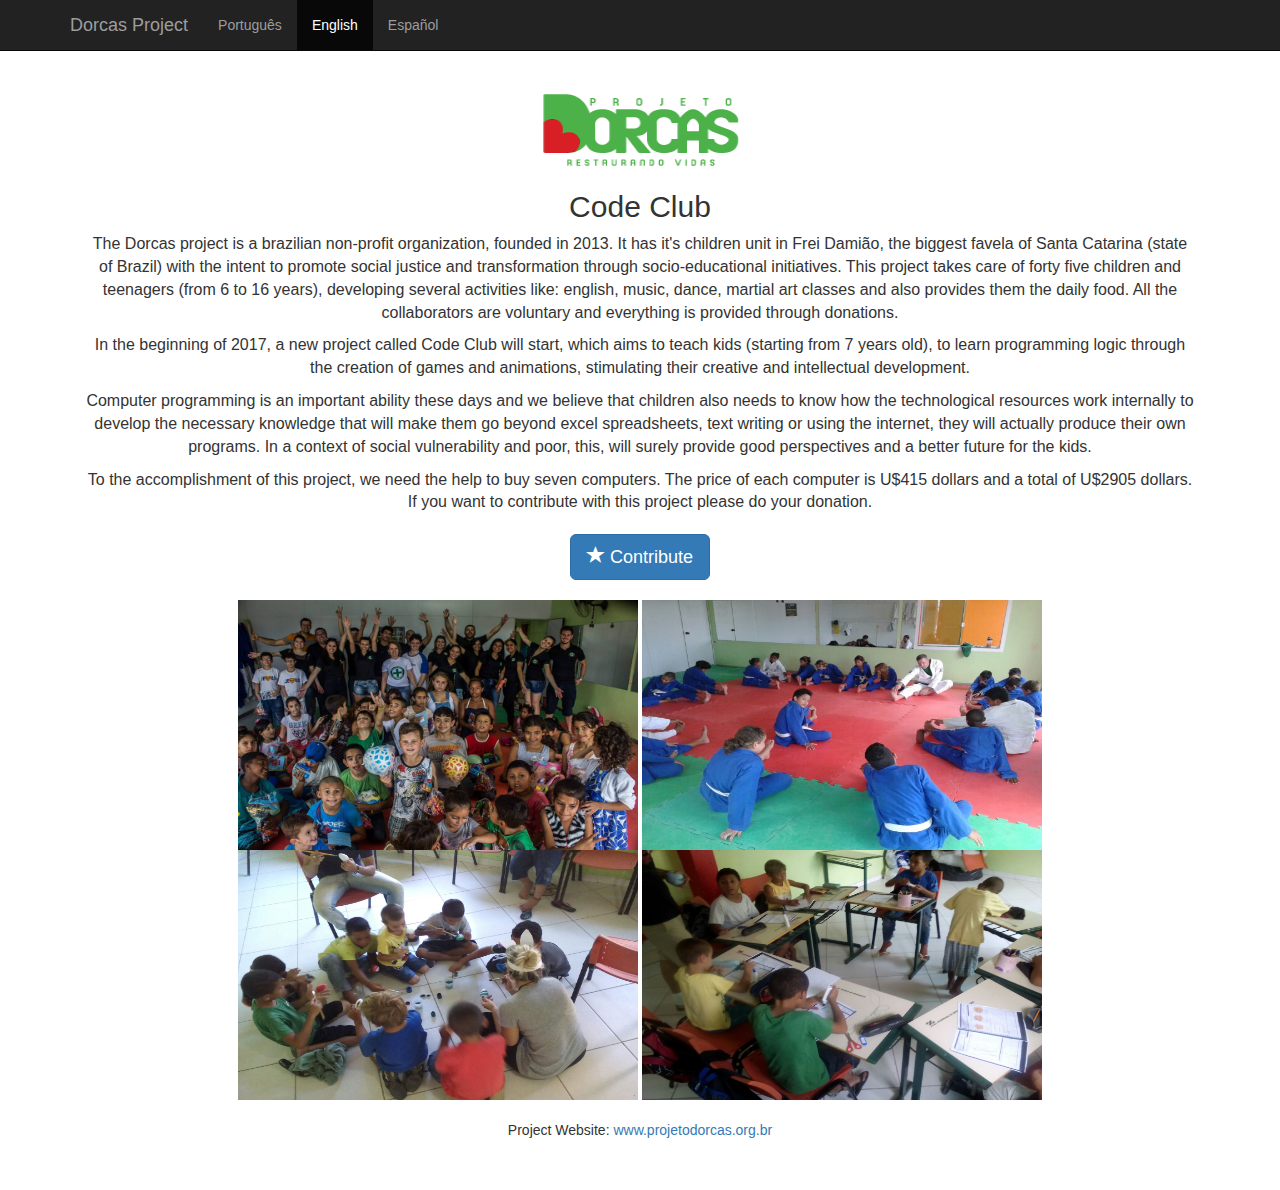
==== english.html @ 03155575 "<br>" ====
<!DOCTYPE html>
<html lang="en">
  <head>
    <meta charset="utf-8">
    <meta http-equiv="X-UA-Compatible" content="IE=edge">
    <meta name="viewport" content="width=device-width, initial-scale=1">
    <!-- The above 3 meta tags *must* come first in the head; any other head content must come *after* these tags -->
    <meta name="description" content="">
    <meta name="author" content="">
    <link rel="icon" href="../../favicon.ico">

    <title>Code Club - Projeto Dorcas</title>

    <!-- Bootstrap core CSS -->
    <link href="dist/css/bootstrap.min.css" rel="stylesheet">

    <!-- IE10 viewport hack for Surface/desktop Windows 8 bug -->
    <link href="assets/css/ie10-viewport-bug-workaround.css" rel="stylesheet">

    <!-- Custom styles for this template -->
    <link href="starter-template.css" rel="stylesheet">

    <!-- Just for debugging purposes. Don't actually copy these 2 lines! -->
    <!--[if lt IE 9]><script src="../../assets/js/ie8-responsive-file-warning.js"></script><![endif]-->
    <script src="assets/js/ie-emulation-modes-warning.js"></script>

    <!-- HTML5 shim and Respond.js for IE8 support of HTML5 elements and media queries -->
    <!--[if lt IE 9]>
      <script src="https://oss.maxcdn.com/html5shiv/3.7.3/html5shiv.min.js"></script>
      <script src="https://oss.maxcdn.com/respond/1.4.2/respond.min.js"></script>
    <![endif]-->
  </head>

  <body>

    <nav class="navbar navbar-inverse navbar-fixed-top">
      <div class="container">
        <div class="navbar-header">
          <button type="button" class="navbar-toggle collapsed" data-toggle="collapse" data-target="#navbar" aria-expanded="false" aria-controls="navbar">
            <span class="sr-only">Toggle navigation</span>
            <span class="icon-bar"></span>
            <span class="icon-bar"></span>
            <span class="icon-bar"></span>
          </button>
          <a class="navbar-brand" href="#">Dorcas Project</a>
        </div>
        <div id="navbar" class="collapse navbar-collapse">
          <ul class="nav navbar-nav">
            <li><a href="index.html">Português</a></li>
            <li class="active"><a href="english.html">English</a></li>
            <li><a href="espanol.html">Español</a></li>
          </ul>
        </div><!--/.nav-collapse -->
      </div>
    </nav>

    <div class="container">

      <div class="starter-template">
        <img src="assets/img/logo.png" height="80px" width="200px"/>
        <h2>Code Club</h2>
        <p class="text">The Dorcas project is a brazilian non-profit organization, founded in 2013. It has it's children unit in Frei Damião, the biggest favela of Santa Catarina (state of Brazil) with the intent to promote social justice and transformation through socio-educational initiatives. This project takes care of forty five children and teenagers (from 6 to 16 years), developing several activities like: english, music, dance, martial art classes and also provides them the daily food. All the collaborators are voluntary and everything is provided through donations.</p>
        <p class="text">In the beginning of 2017, a new project called Code Club will start, which aims to teach kids (starting from 7 years old), to learn programming logic through the creation of games and animations, stimulating their creative and intellectual development.</p>
        <p class="text">Computer programming is an important ability these days and we believe that children also needs to know how the technological resources work internally to develop the necessary knowledge that will make them go beyond excel spreadsheets, text writing or using the internet, they will actually produce their own programs. In a context of social vulnerability and poor, this, will surely provide good perspectives and a better future for the kids.</p>
        <p class="text">To the accomplishment of this project, we need the help to buy seven computers. The price of each computer is U$415 dollars and a total of U$2905 dollars. If you want to contribute with this project please do your donation.</p>
        <div style="margin-top: 20px; margin-bottom: 20px ;">
         <button type="button" class="btn btn-primary btn-lg"  onclick="window.location.href='https://www.donationto.com/Dorcas-Project-Code-Club'">
            <span class="glyphicon glyphicon-star" aria-hidden="true"></span> Contribute
        </button>
        </div>
        <img src="assets/img/foto_1.jpg" height="250px" width="400px"/>
        <img src="assets/img/foto_2.jpeg" height="250px" width="400px"/>
        </br>
        <img src="assets/img/foto_3.jpeg" height="250px" width="400px"/>
        <img src="assets/img/foto_4.jpeg" height="250px" width="400px"/>
        </br>
        </br>
        <p>Project Website: <a href="http://www.projetodorcas.org.br" target="_blank">www.projetodorcas.org.br</a></p>
      </div>

    </div><!-- /.container -->


    <!-- Bootstrap core JavaScript
    ================================================== -->
    <!-- Placed at the end of the document so the pages load faster -->
    <script src="https://ajax.googleapis.com/ajax/libs/jquery/1.12.4/jquery.min.js"></script>
    <script>window.jQuery || document.write('<script src="assets/js/vendor/jquery.min.js"><\/script>')</script>
    <script src="../../dist/js/bootstrap.min.js"></script>
    <!-- IE10 viewport hack for Surface/desktop Windows 8 bug -->
    <script src="assets/js/ie10-viewport-bug-workaround.js"></script>
  </body>
</html>
---- assets/css/ie10-viewport-bug-workaround.css ----
/*!
 * IE10 viewport hack for Surface/desktop Windows 8 bug
 * Copyright 2014-2015 Twitter, Inc.
 * Licensed under MIT (https://github.com/twbs/bootstrap/blob/master/LICENSE)
 */

/*
 * See the Getting Started docs for more information:
 * http://getbootstrap.com/getting-started/#support-ie10-width
 */
@-ms-viewport     { width: device-width; }
@-o-viewport      { width: device-width; }
@viewport         { width: device-width; }
---- starter-template.css ----
body {
  padding-top: 50px;
}
.starter-template {
  padding: 40px 15px;
  text-align: center;
}

.text{
  font-size: 16px;
}
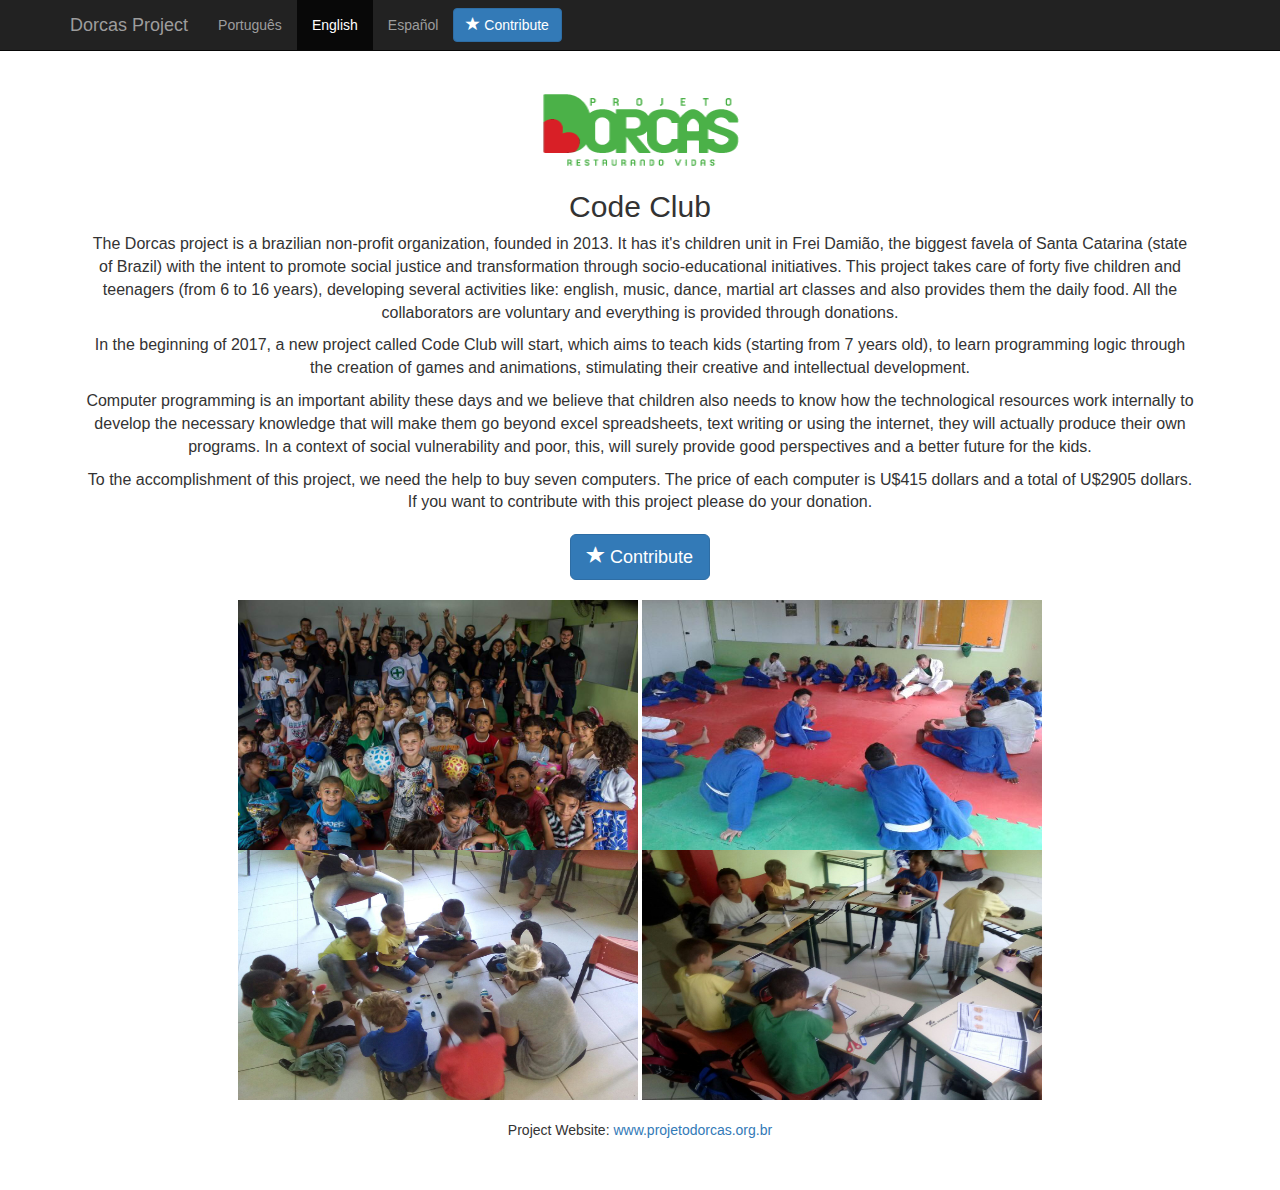
==== commit 639b586b: "adding button" ====
--- a/english.html
+++ b/english.html
@@ -49,6 +49,11 @@
             <li><a href="index.html">Português</a></li>
             <li class="active"><a href="english.html">English</a></li>
             <li><a href="espanol.html">Español</a></li>
+            <li style="top:8px;">
+              <button type="button" class="btn btn-primary" onclick="window.location.href='https://www.kickante.com.br/campanhas/projeto-15'">
+                <span class="glyphicon glyphicon-star" aria-hidden="true"></span> Contribute
+              </button>
+            </li>
           </ul>
         </div><!--/.nav-collapse -->
       </div>
@@ -66,7 +71,7 @@
         <div style="margin-top: 20px; margin-bottom: 20px ;">
          <button type="button" class="btn btn-primary btn-lg"  onclick="window.location.href='https://www.donationto.com/Dorcas-Project-Code-Club'">
             <span class="glyphicon glyphicon-star" aria-hidden="true"></span> Contribute
-        </button>
+         </button>
         </div>
         <img src="assets/img/foto_1.jpg" height="250px" width="400px"/>
         <img src="assets/img/foto_2.jpeg" height="250px" width="400px"/>
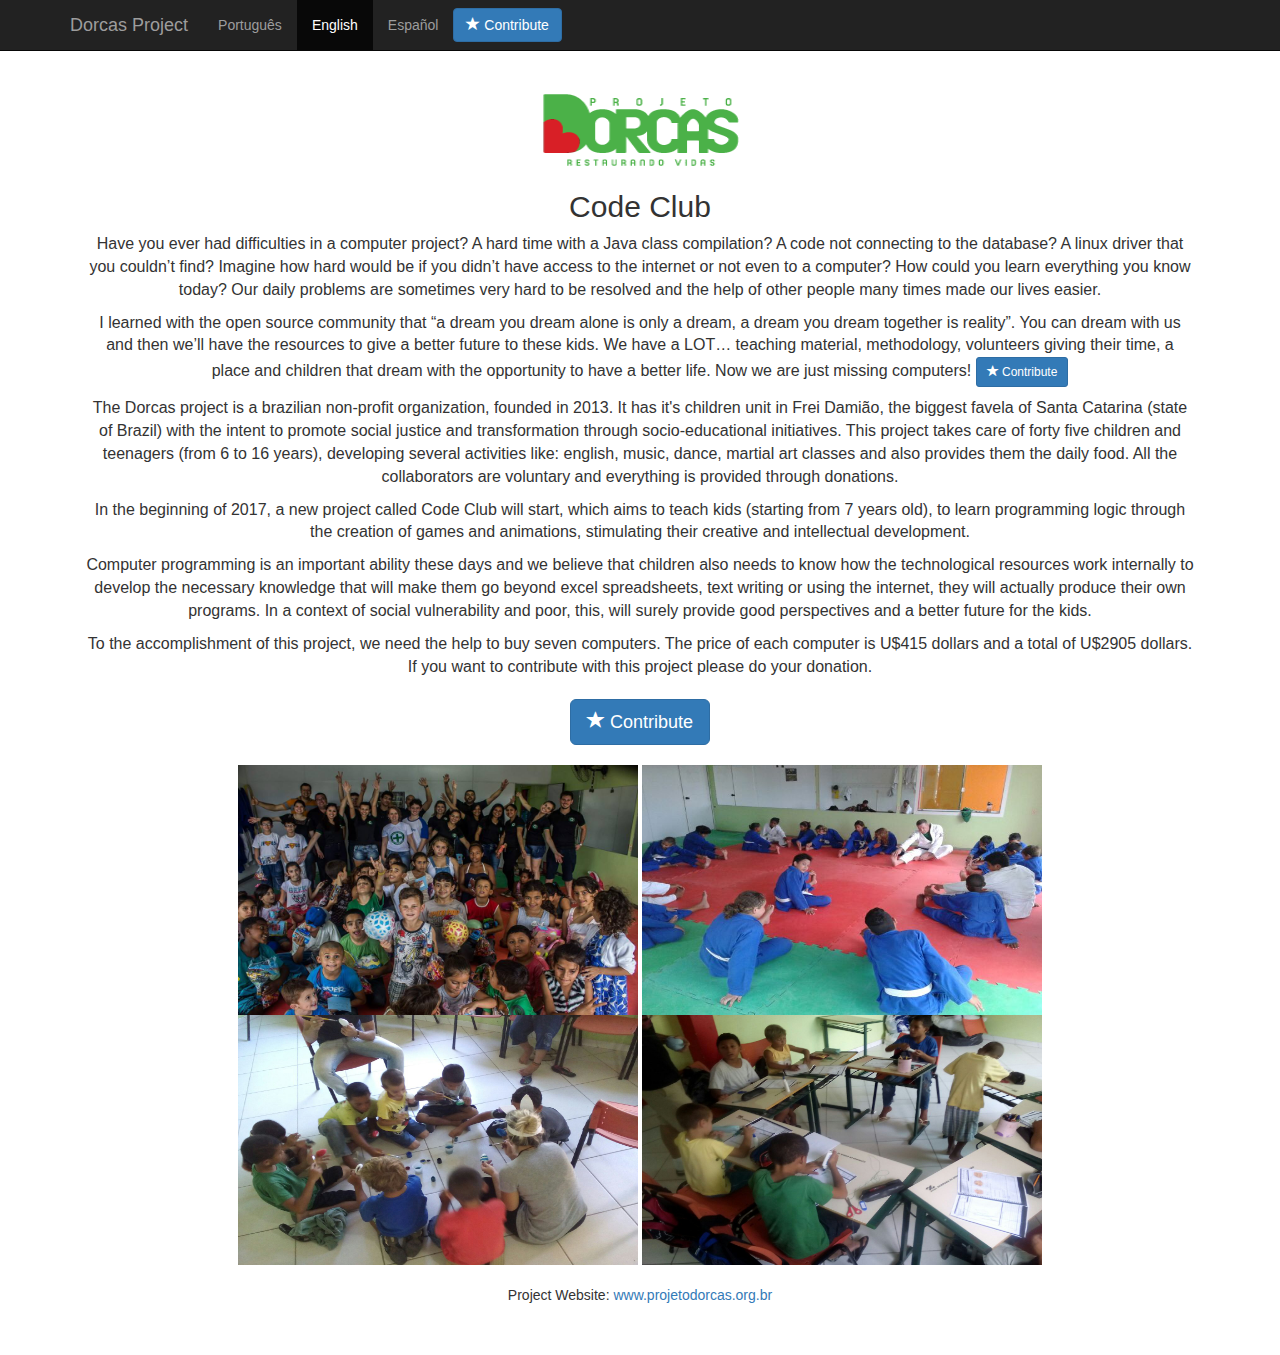
==== commit 610b568d: "new.." ====
--- a/english.html
+++ b/english.html
@@ -50,7 +50,7 @@
             <li class="active"><a href="english.html">English</a></li>
             <li><a href="espanol.html">Español</a></li>
             <li style="top:8px;">
-              <button type="button" class="btn btn-primary" onclick="window.location.href='https://www.kickante.com.br/campanhas/projeto-15'">
+              <button type="button" class="btn btn-primary" onclick="window.location.href='https://www.donationto.com/Dorcas-Project-Code-Club'">
                 <span class="glyphicon glyphicon-star" aria-hidden="true"></span> Contribute
               </button>
             </li>
@@ -64,6 +64,13 @@
       <div class="starter-template">
         <img src="assets/img/logo.png" height="80px" width="200px"/>
         <h2>Code Club</h2>
+        <p class="text">Have you ever had difficulties in a computer project? A hard time with a Java class compilation? A code not connecting to the database? A linux driver that you couldn’t find? Imagine how hard would be if you didn’t have access to the internet or not even to a computer? How could you learn everything you know today? Our daily problems are sometimes very hard to be resolved and the help of other people many times made our lives easier.</p>
+        <p class="text">
+          I learned with the open source community that “a dream you dream alone is only a dream, a dream you dream together is reality”. You can dream with us and then we’ll have the resources to give a better future to these kids. We have a LOT… teaching material, methodology, volunteers giving their time, a place and children that dream with the opportunity to have a better life. Now we are just missing computers!
+          <button type="button" class="btn btn-primary btn-sm" onclick="window.location.href='https://www.kickante.com.br/campanhas/projeto-15'">
+              <span class="glyphicon glyphicon-star" aria-hidden="true"></span> Contribute
+          </button>
+        </p>
         <p class="text">The Dorcas project is a brazilian non-profit organization, founded in 2013. It has it's children unit in Frei Damião, the biggest favela of Santa Catarina (state of Brazil) with the intent to promote social justice and transformation through socio-educational initiatives. This project takes care of forty five children and teenagers (from 6 to 16 years), developing several activities like: english, music, dance, martial art classes and also provides them the daily food. All the collaborators are voluntary and everything is provided through donations.</p>
         <p class="text">In the beginning of 2017, a new project called Code Club will start, which aims to teach kids (starting from 7 years old), to learn programming logic through the creation of games and animations, stimulating their creative and intellectual development.</p>
         <p class="text">Computer programming is an important ability these days and we believe that children also needs to know how the technological resources work internally to develop the necessary knowledge that will make them go beyond excel spreadsheets, text writing or using the internet, they will actually produce their own programs. In a context of social vulnerability and poor, this, will surely provide good perspectives and a better future for the kids.</p>
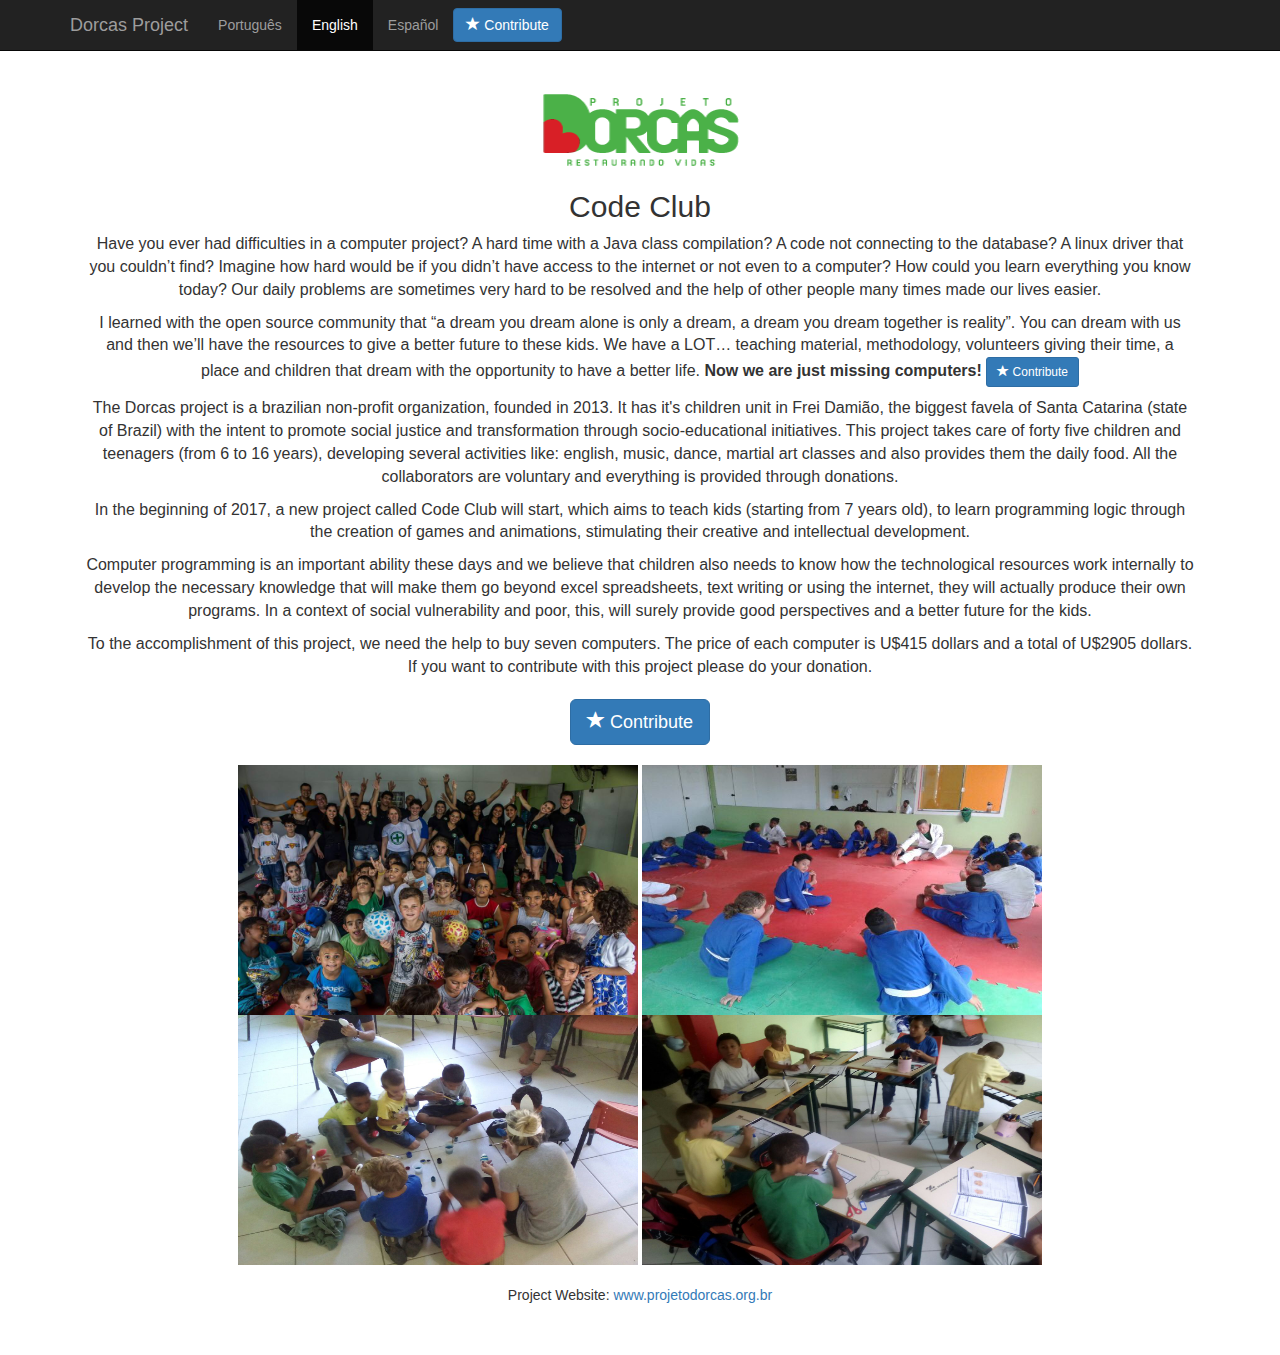
==== commit 0915896f: "smal fix" ====
--- a/english.html
+++ b/english.html
@@ -66,8 +66,8 @@
         <h2>Code Club</h2>
         <p class="text">Have you ever had difficulties in a computer project? A hard time with a Java class compilation? A code not connecting to the database? A linux driver that you couldn’t find? Imagine how hard would be if you didn’t have access to the internet or not even to a computer? How could you learn everything you know today? Our daily problems are sometimes very hard to be resolved and the help of other people many times made our lives easier.</p>
         <p class="text">
-          I learned with the open source community that “a dream you dream alone is only a dream, a dream you dream together is reality”. You can dream with us and then we’ll have the resources to give a better future to these kids. We have a LOT… teaching material, methodology, volunteers giving their time, a place and children that dream with the opportunity to have a better life. Now we are just missing computers!
-          <button type="button" class="btn btn-primary btn-sm" onclick="window.location.href='https://www.kickante.com.br/campanhas/projeto-15'">
+          I learned with the open source community that “a dream you dream alone is only a dream, a dream you dream together is reality”. You can dream with us and then we’ll have the resources to give a better future to these kids. We have a LOT… teaching material, methodology, volunteers giving their time, a place and children that dream with the opportunity to have a better life. <b>Now we are just missing computers!</b>
+          <button type="button" class="btn btn-primary btn-sm" onclick="window.location.href='https://www.donationto.com/Dorcas-Project-Code-Club'">
               <span class="glyphicon glyphicon-star" aria-hidden="true"></span> Contribute
           </button>
         </p>
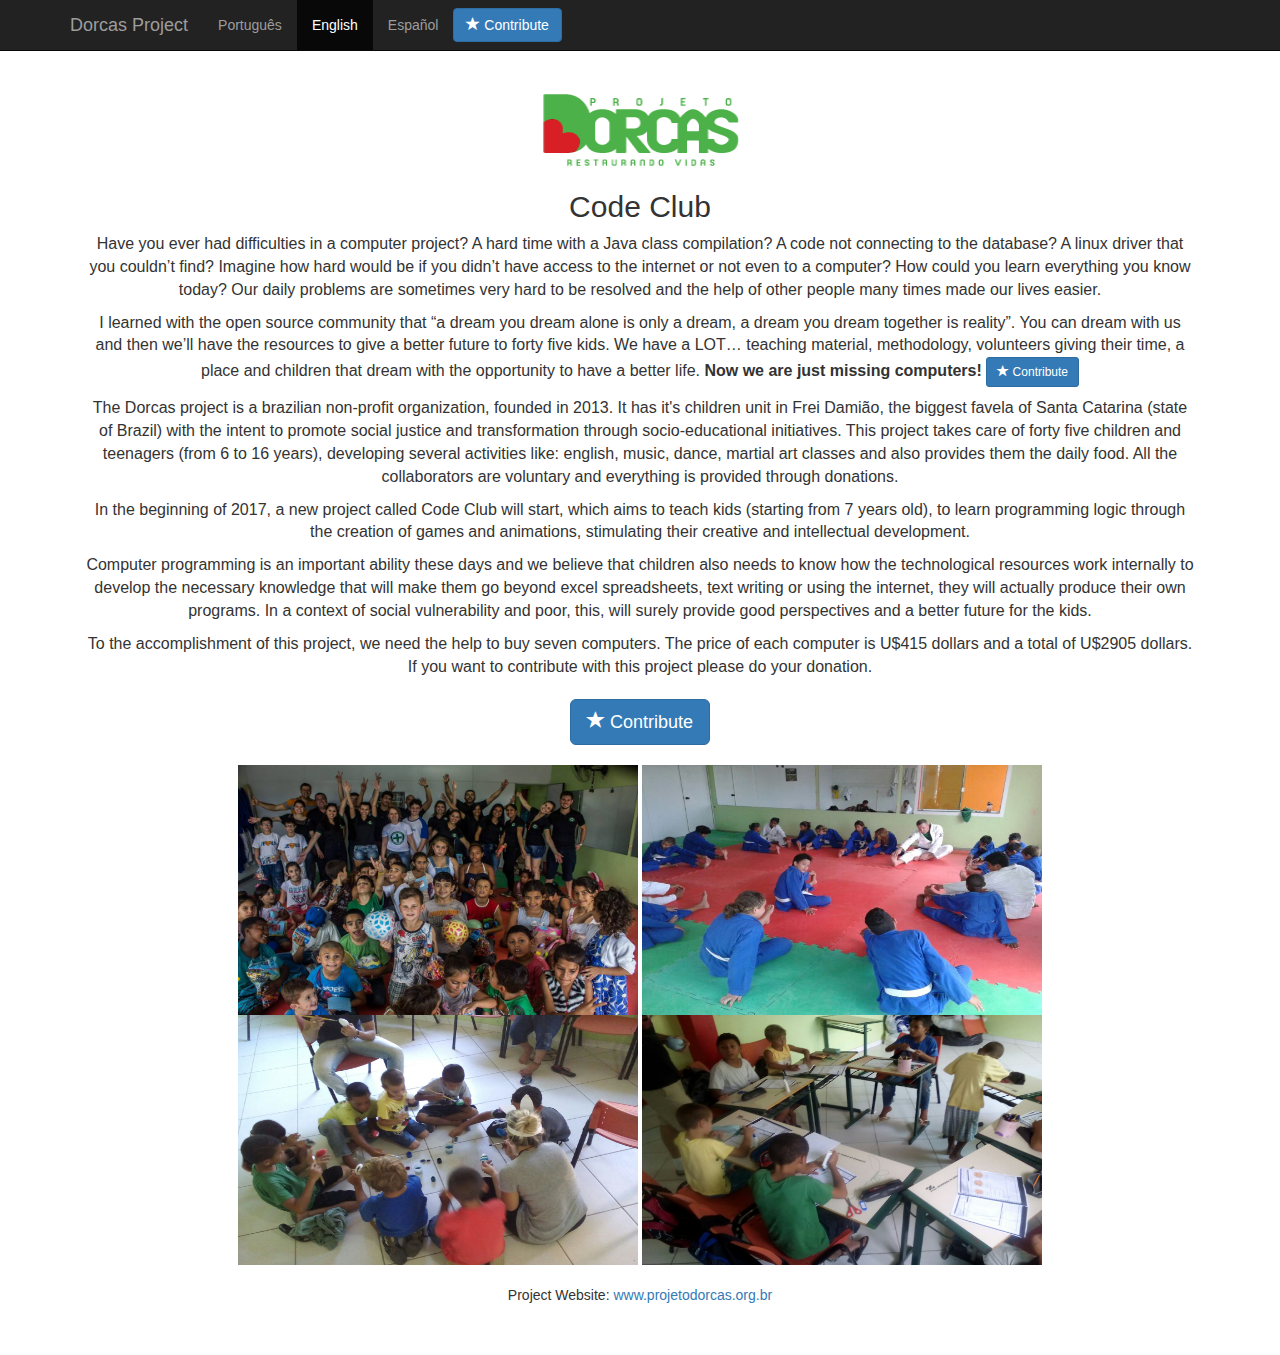
==== commit 181ce4fa: "fix" ====
--- a/english.html
+++ b/english.html
@@ -66,7 +66,7 @@
         <h2>Code Club</h2>
         <p class="text">Have you ever had difficulties in a computer project? A hard time with a Java class compilation? A code not connecting to the database? A linux driver that you couldn’t find? Imagine how hard would be if you didn’t have access to the internet or not even to a computer? How could you learn everything you know today? Our daily problems are sometimes very hard to be resolved and the help of other people many times made our lives easier.</p>
         <p class="text">
-          I learned with the open source community that “a dream you dream alone is only a dream, a dream you dream together is reality”. You can dream with us and then we’ll have the resources to give a better future to these kids. We have a LOT… teaching material, methodology, volunteers giving their time, a place and children that dream with the opportunity to have a better life. <b>Now we are just missing computers!</b>
+          I learned with the open source community that “a dream you dream alone is only a dream, a dream you dream together is reality”. You can dream with us and then we’ll have the resources to give a better future to forty five kids. We have a LOT… teaching material, methodology, volunteers giving their time, a place and children that dream with the opportunity to have a better life. <b>Now we are just missing computers!</b>
           <button type="button" class="btn btn-primary btn-sm" onclick="window.location.href='https://www.donationto.com/Dorcas-Project-Code-Club'">
               <span class="glyphicon glyphicon-star" aria-hidden="true"></span> Contribute
           </button>
